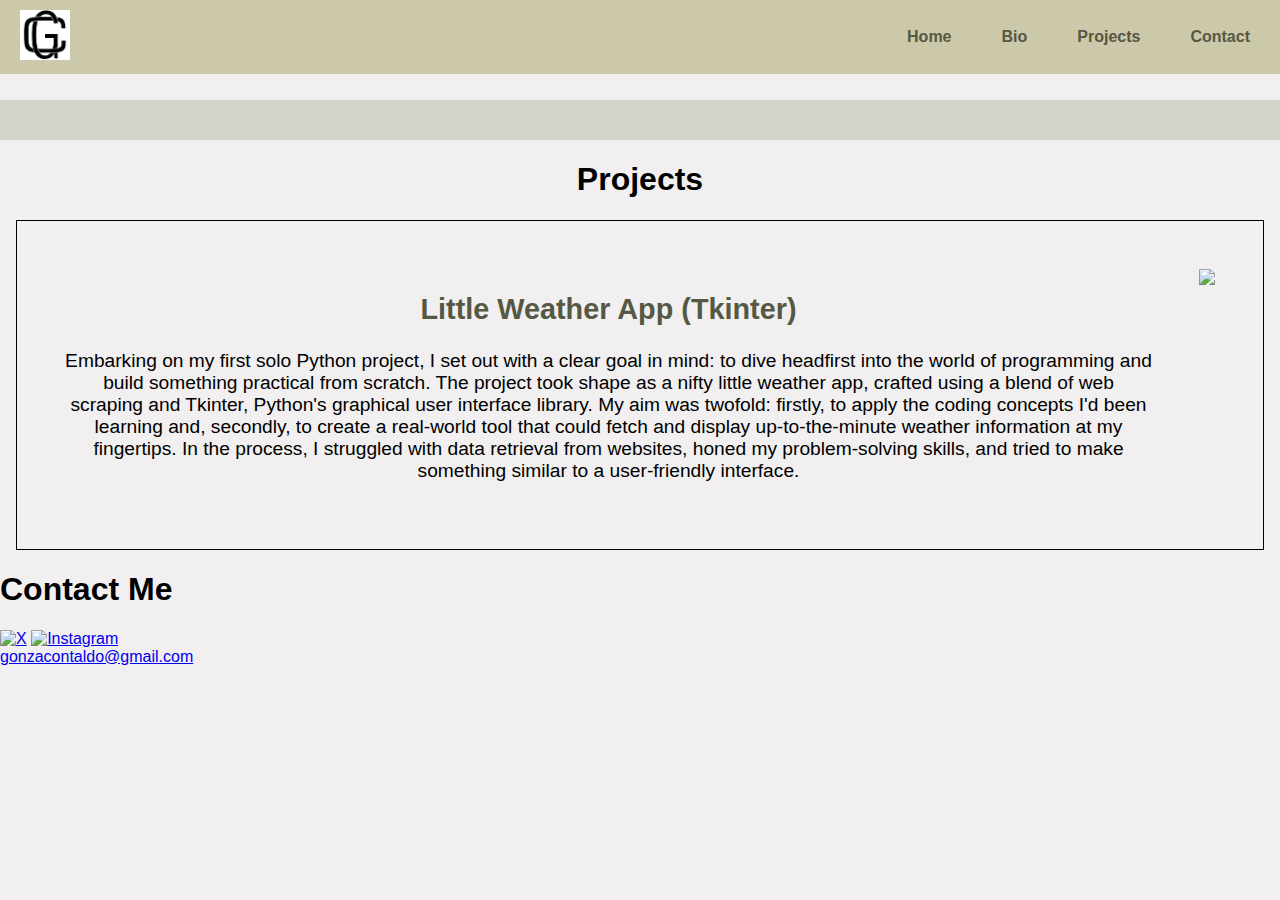
==== index.html @ 29512d29 "#" ====
<!DOCTYPE html>
<html lang="en">
<head>
    <meta charset="UTF-8">
    <meta name="viewport" content="width=device-width, initial-scale=1.0">
    <title>Gonzalo Contaldo</title>
    <link rel="stylesheet" href="style.css">
    <script language="javascript" src="p5.dom.js"></script>
    <script src="https://cdnjs.cloudflare.com/ajax/libs/p5.js/1.3.1/p5.js"></script>
    <script src="https://cdnjs.cloudflare.com/ajax/libs/p5.js/0.10.2/addons/p5.sound.min.js"></script>
</head>

<body>
    <nav class="navbar">
        <div class="logo">
            <img src="assets/Logo.png" alt="GC Logo">
        </div>
        <ul class="nav-links">
            <li><a href="#home">Home</a></li>
            <li><a href="#bio">Bio</a></li>
            <li><a href="#projects">Projects</a></li>
            <li><a href="#contact">Contact</a></li>
        </ul>
    </nav>

    <div class="header">
        <div id="sketch-holder">
            <script src="assets/sketch.js"></script>
        </div>
    </div>
    <div class="projects">
        <h1>Projects</h1>
        <div class="project-holder">
            <div class="project-child-1">
                <h2 class="project-title">Little Weather App (Tkinter)</h2>
                <p class="project-desc">Embarking on my first solo Python project, I set out with a clear goal in mind: to dive headfirst into the world of programming and build something practical from scratch. The project took shape as a nifty little weather app, crafted using a blend of web scraping and Tkinter, Python's graphical user interface library. My aim was twofold: firstly, to apply the coding concepts I'd been learning and, secondly, to create a real-world tool that could fetch and display up-to-the-minute weather information at my fingertips. In the process, I struggled with data retrieval from websites, honed my problem-solving skills, and tried to make something similar to a user-friendly interface. </p>
            </div>
            <div class="project-child">
                <img src="assets/project.png">
            </div>
        </div>        
    </div>
</body>
<footer class="footer">
    <div class="social-media">
        <h1>Contact Me</h1>
        <a href="https://twitter.com/GonzaContaldo" target="_blank"><img src="assets/x-icon.png" alt="X"></a>
        <a href="https://www.instagram.com/gonzacontaldo/?hl=es#" target="_blank"><img src="assets/instagram-icon.png" alt="Instagram"></a>
    </div>
    <div class="gmail">
        <a href="gonzacontaldo@gmail.com">gonzacontaldo@gmail.com</a>
    </div>
</footer>
</html>
---- style.css ----
body {
    margin: 0;
    padding: 0;
    font-family: Arial, sans-serif;
    background-color: #F1EFEF; 
}

.navbar {
    background-color: #CCC8AA;
    position: fixed;
    top: 0;
    left: 0;
    width: 100%;
    display: flex;
    justify-content: space-between;
    align-items: center;
    padding: 10px 20px;
    z-index: 1;
}

.navbar .logo img {
    width: 50px;
}

.nav-links {
    list-style: none;
    display: flex;
}

.nav-links li {
    margin-right: 50px;

}

.nav-links a {
    text-decoration: none;
    color: #555843;
    font-weight: bold;
}

.header {
    margin-top: 100px;
    text-align: center;
    background-color: #D0D4CA; 
    padding: 20px; 
}

#sketch-holder {
    text-align: center;
}

.projects {
    text-align: center;
    margin-top: 20px;
}

.project-holder{
    display: flex;
    border: 1px solid black;
    margin: 1rem;
    padding: 2rem 2rem;
    text-align: center; 
}

.project-child-1{
    margin-right: 15px;
    padding: 1rem;
    font-size: larger;
}

.project-child{
    flex: 1;
    padding: 1rem 1rem;
    vertical-align: middle;
}

.project-title{
    text-align: center;
    color: #555843;
}

.project-desc{
    text-align: center;
    text-justify: auto;
}

#sketch-holder {
    overflow: hidden;
  }
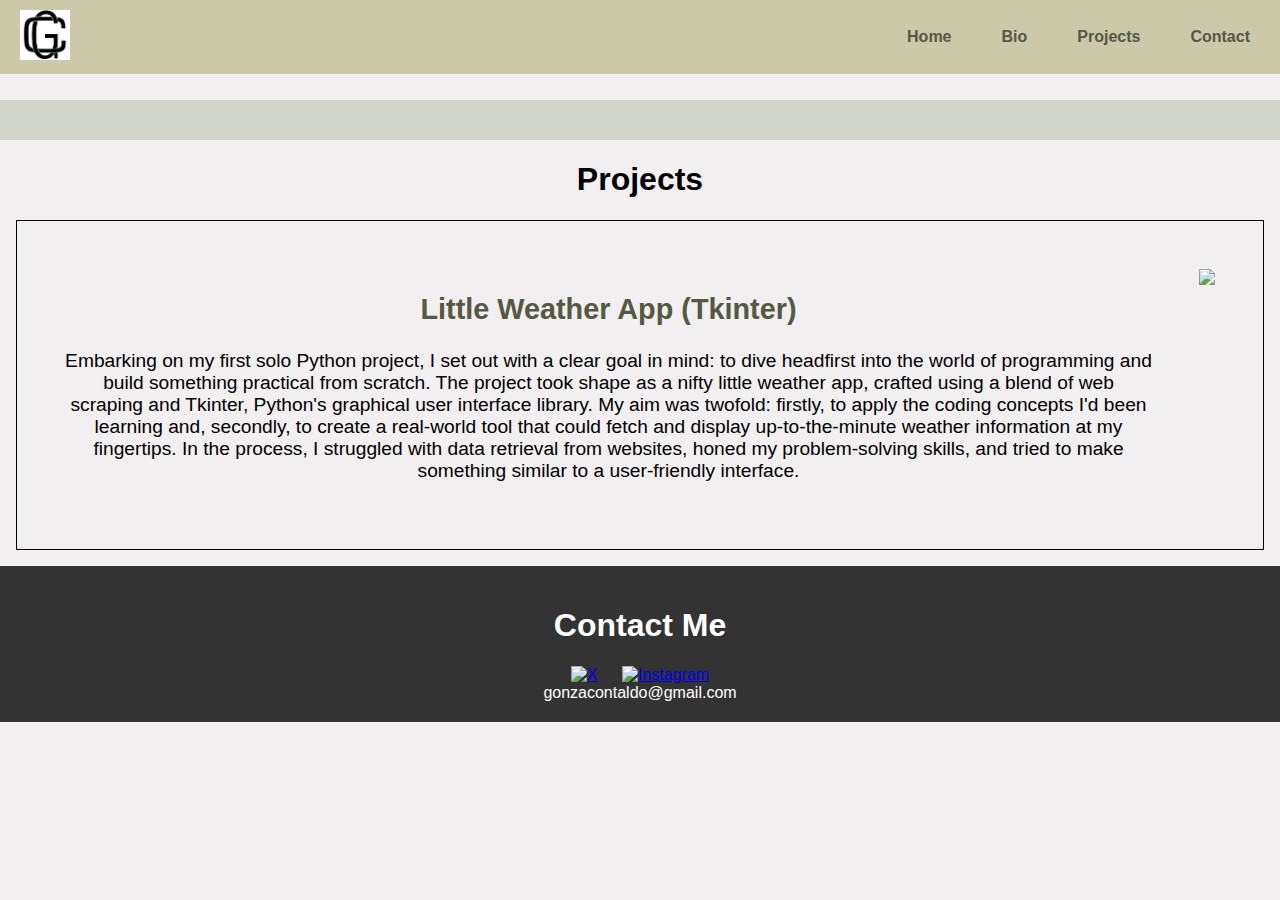
==== commit 275a2fc9: "#" ====
--- a/index.html
+++ b/index.html
@@ -47,8 +47,6 @@
         <a href="https://twitter.com/GonzaContaldo" target="_blank"><img src="assets/x-icon.png" alt="X"></a>
         <a href="https://www.instagram.com/gonzacontaldo/?hl=es#" target="_blank"><img src="assets/instagram-icon.png" alt="Instagram"></a>
     </div>
-    <div class="gmail">
-        <a href="gonzacontaldo@gmail.com">gonzacontaldo@gmail.com</a>
-    </div>
+    <a class="gmail">gonzacontaldo@gmail.com</a>
 </footer>
 </html>--- a/style.css
+++ b/style.css
@@ -87,4 +87,26 @@
 
 #sketch-holder {
     overflow: hidden;
-  }+  }
+
+
+.footer {
+    background-color: #333;
+    color: #fff;
+    padding: 20px;
+    text-align: center;
+}
+
+.social-media a {
+    display: inline-block;
+    margin: 0 10px;
+}
+
+.social-media img {
+    width: 30px; /* Adjust the size as needed */
+    height: auto;
+}
+
+.gmail {
+    padding-top: 5px;
+}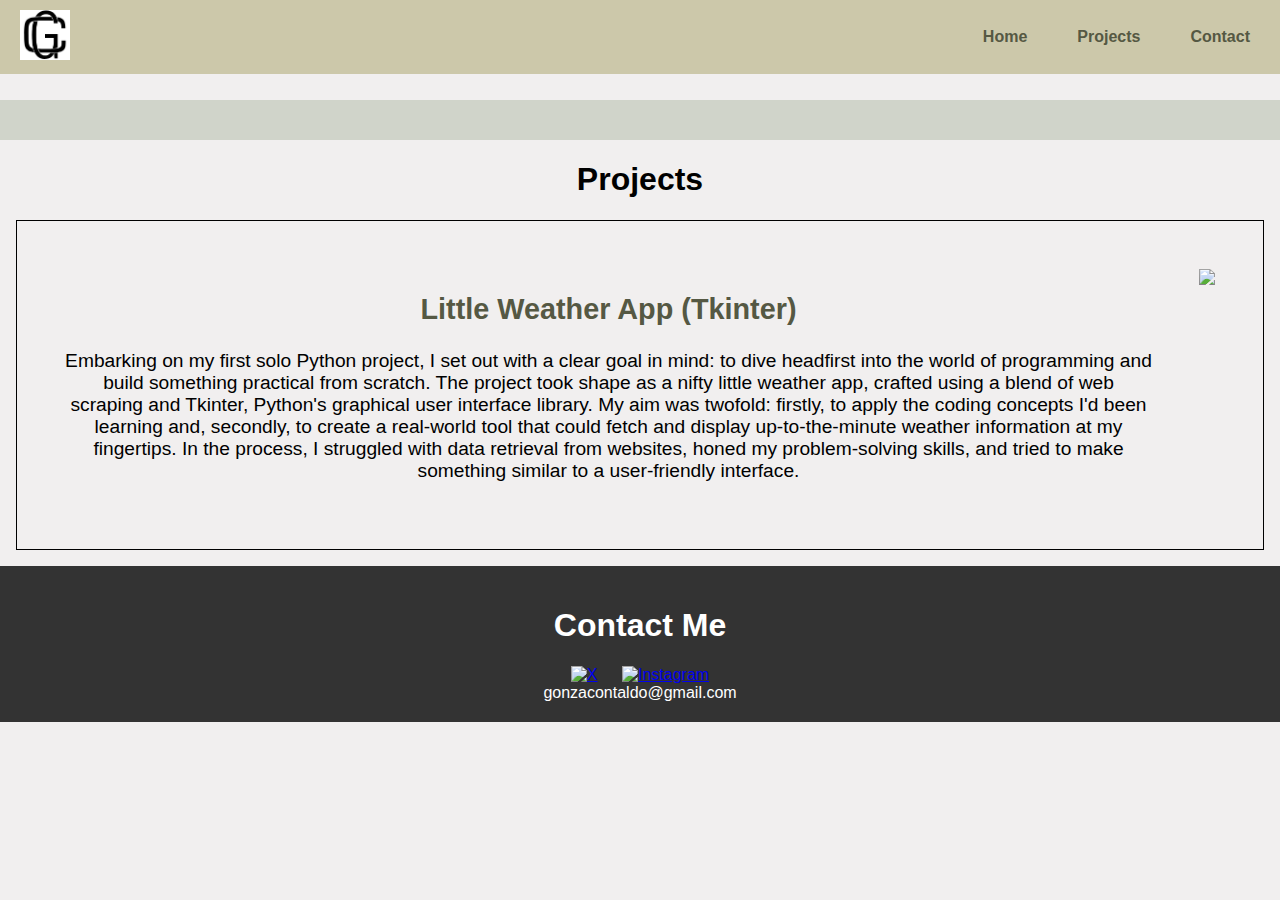
==== commit 00043391: "#" ====
--- a/index.html
+++ b/index.html
@@ -17,18 +17,17 @@
         </div>
         <ul class="nav-links">
             <li><a href="#home">Home</a></li>
-            <li><a href="#bio">Bio</a></li>
             <li><a href="#projects">Projects</a></li>
             <li><a href="#contact">Contact</a></li>
         </ul>
     </nav>
 
-    <div class="header">
+    <div class="header" id="home">
         <div id="sketch-holder">
             <script src="assets/sketch.js"></script>
         </div>
     </div>
-    <div class="projects">
+    <div class="projects" id="projects">
         <h1>Projects</h1>
         <div class="project-holder">
             <div class="project-child-1">
@@ -41,7 +40,7 @@
         </div>        
     </div>
 </body>
-<footer class="footer">
+<footer class="footer" id="contact">
     <div class="social-media">
         <h1>Contact Me</h1>
         <a href="https://twitter.com/GonzaContaldo" target="_blank"><img src="assets/x-icon.png" alt="X"></a>
--- a/style.css
+++ b/style.css
@@ -108,5 +108,5 @@
 }
 
 .gmail {
-    padding-top: 5px;
+    margin-top: 15px;
 }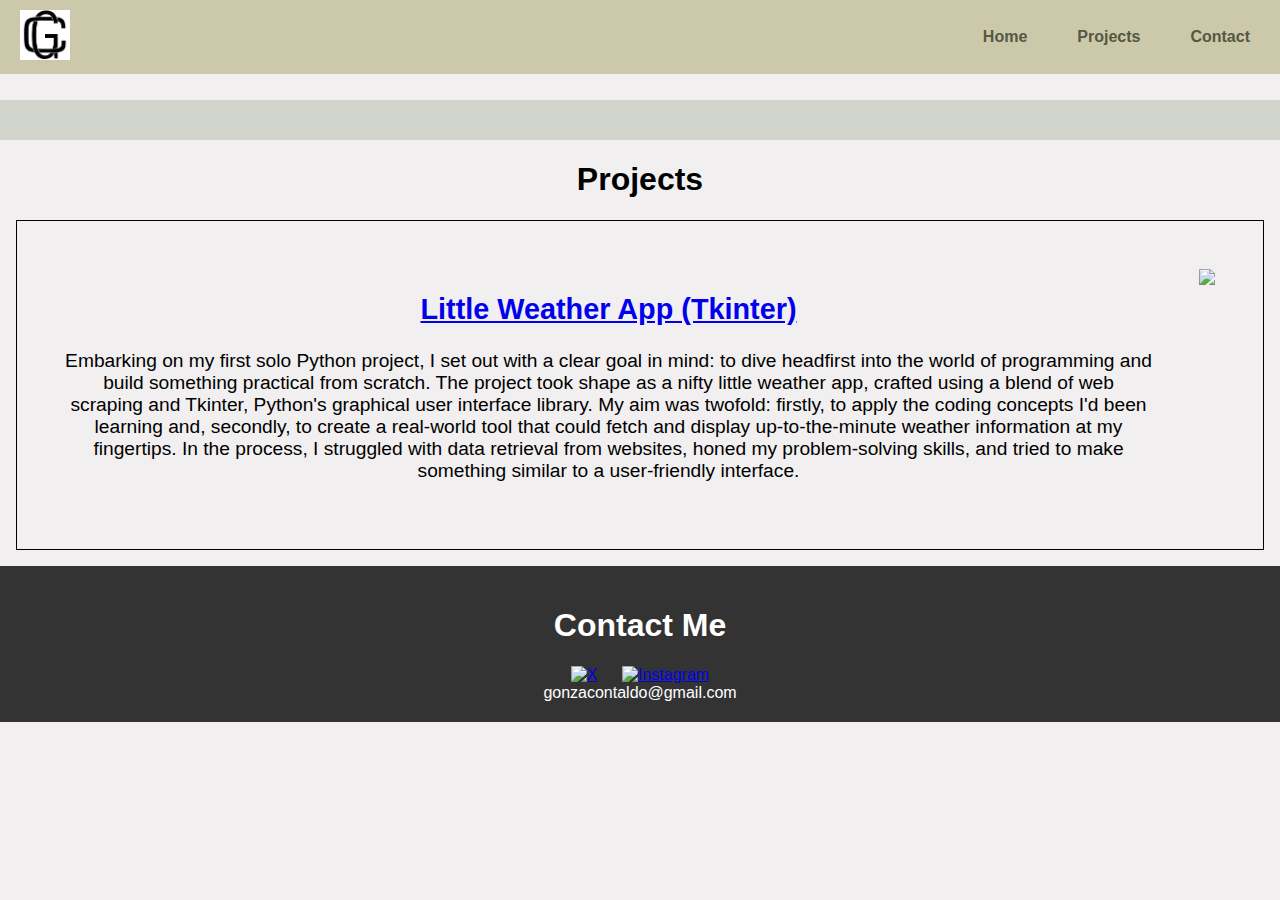
==== commit 3c28f86a: "#" ====
--- a/index.html
+++ b/index.html
@@ -31,7 +31,7 @@
         <h1>Projects</h1>
         <div class="project-holder">
             <div class="project-child-1">
-                <h2 class="project-title">Little Weather App (Tkinter)</h2>
+                <h2 class="project-title"><a href="project.html">Little Weather App (Tkinter)</a></h2>
                 <p class="project-desc">Embarking on my first solo Python project, I set out with a clear goal in mind: to dive headfirst into the world of programming and build something practical from scratch. The project took shape as a nifty little weather app, crafted using a blend of web scraping and Tkinter, Python's graphical user interface library. My aim was twofold: firstly, to apply the coding concepts I'd been learning and, secondly, to create a real-world tool that could fetch and display up-to-the-minute weather information at my fingertips. In the process, I struggled with data retrieval from websites, honed my problem-solving skills, and tried to make something similar to a user-friendly interface. </p>
             </div>
             <div class="project-child">
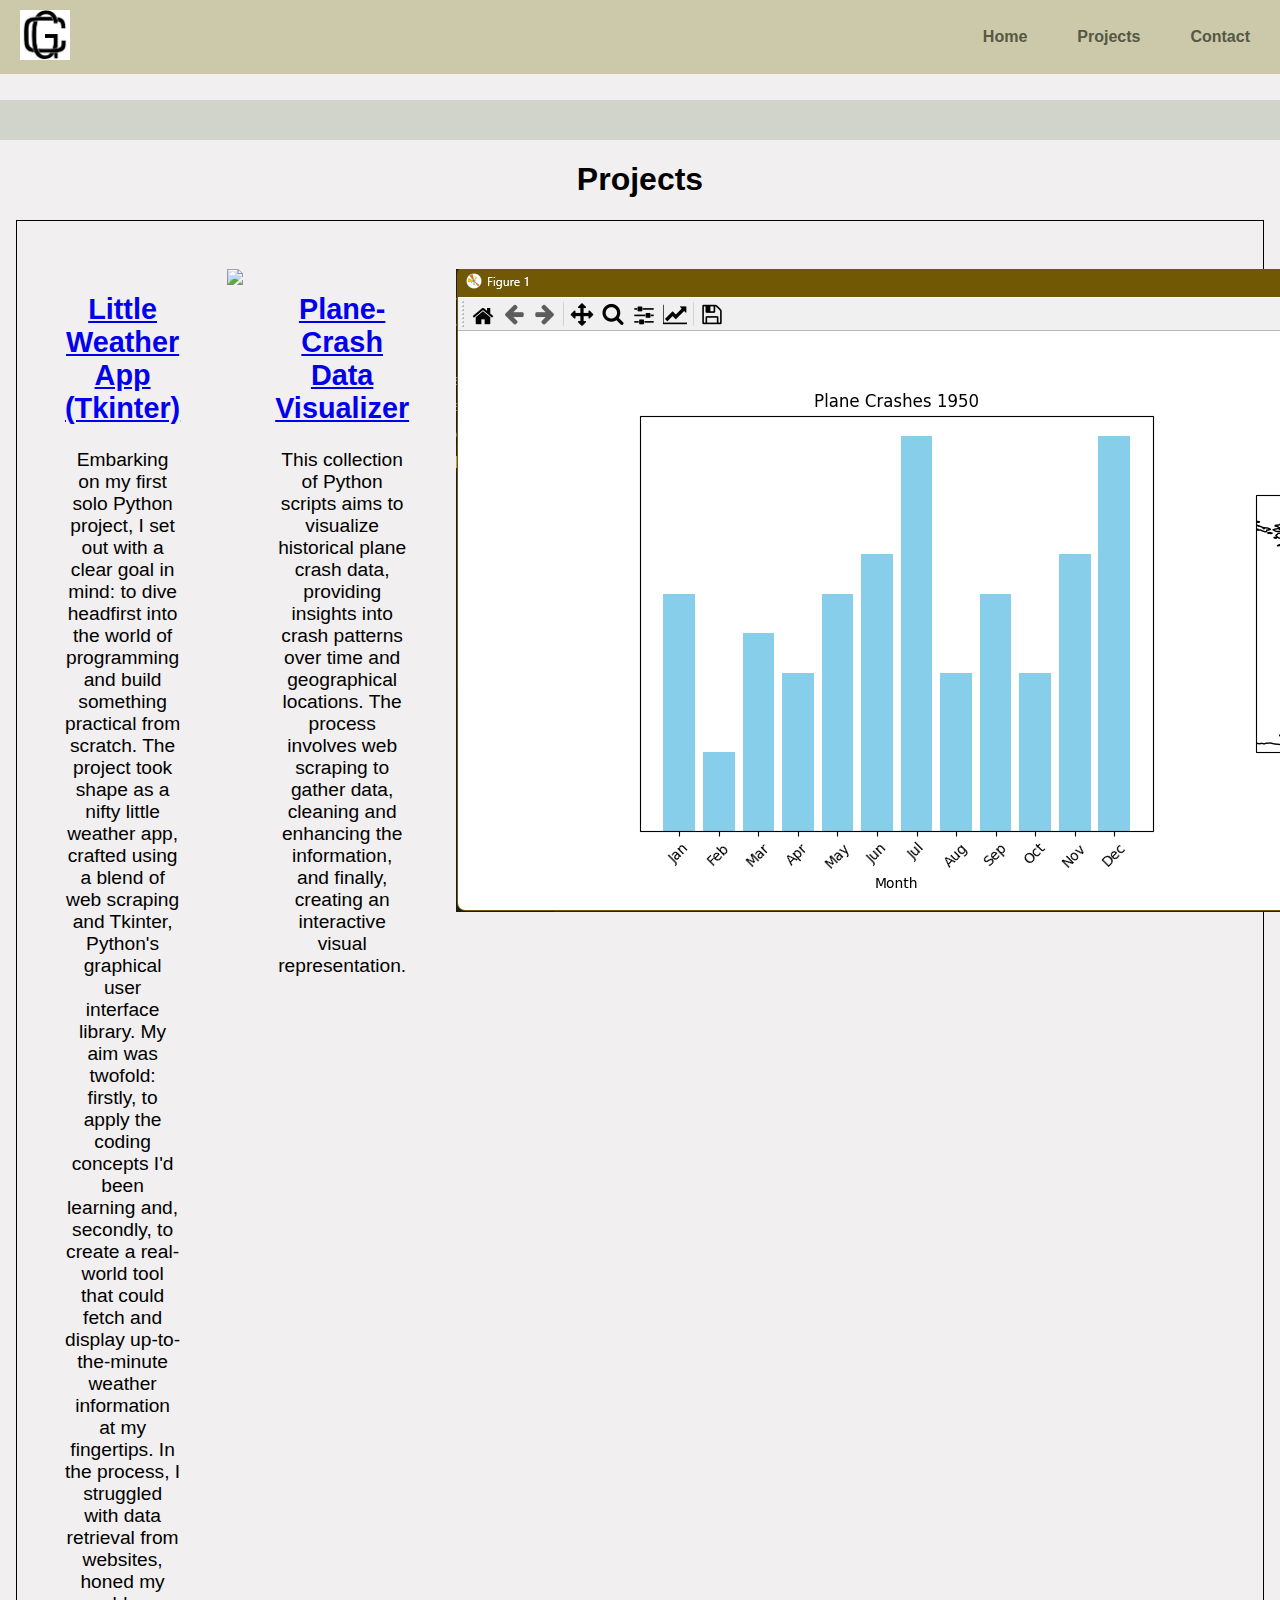
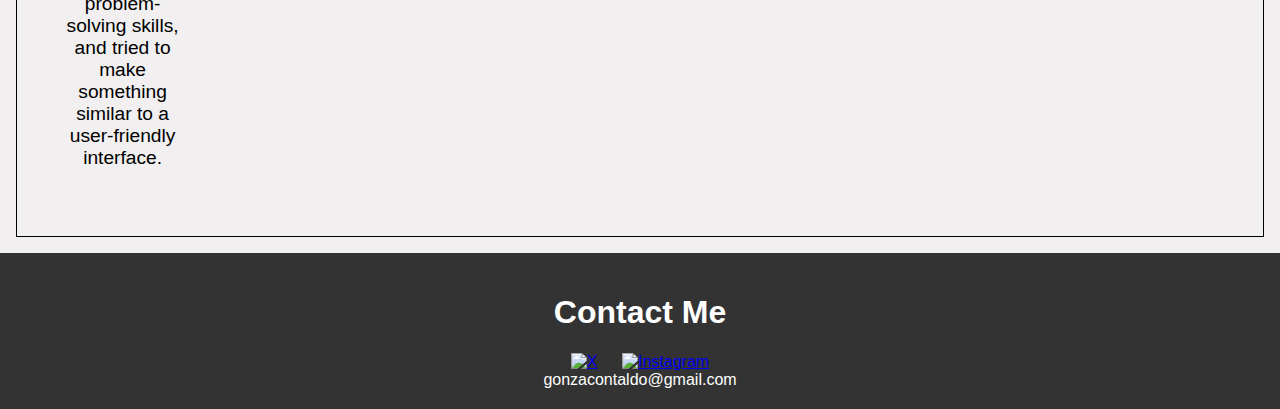
==== commit 96e851b6: "#" ====
--- a/index.html
+++ b/index.html
@@ -37,6 +37,13 @@
             <div class="project-child">
                 <img src="assets/project.png">
             </div>
+            <div class="project-child-1">
+                <h2 class="project-title"><a href="project.html">Plane-Crash Data Visualizer</a></h2>
+                <p class="project-desc">This collection of Python scripts aims to visualize historical plane crash data, providing insights into crash patterns over time and geographical locations. The process involves web scraping to gather data, cleaning and enhancing the information, and finally, creating an interactive visual representation. </p>
+            </div>
+            <div class="project-child">
+                <img src="assets/Plane-crash.png">
+            </div>
         </div>        
     </div>
 </body>
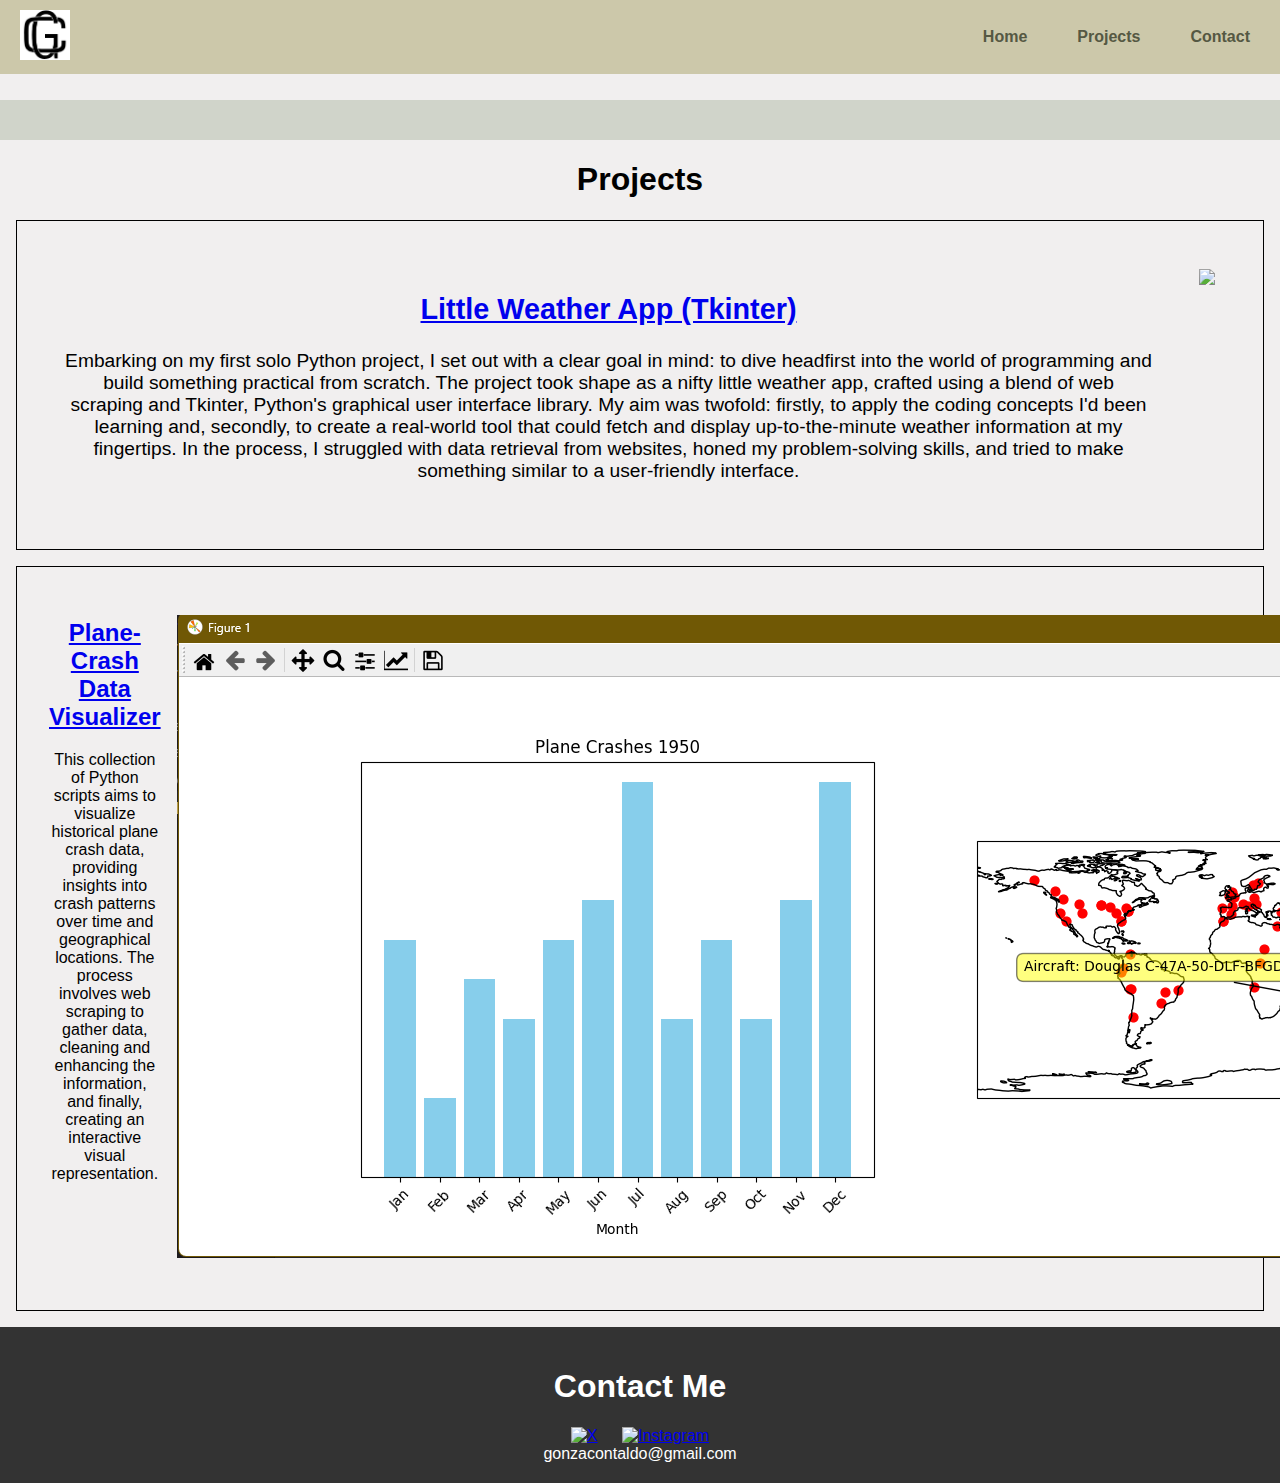
==== commit 59337cba: "#" ====
--- a/index.html
+++ b/index.html
@@ -37,14 +37,17 @@
             <div class="project-child">
                 <img src="assets/project.png">
             </div>
-            <div class="project-child-1">
+        </div>
+        <div class="project-holder">
+            <div class="project-child-2">
                 <h2 class="project-title"><a href="project.html">Plane-Crash Data Visualizer</a></h2>
                 <p class="project-desc">This collection of Python scripts aims to visualize historical plane crash data, providing insights into crash patterns over time and geographical locations. The process involves web scraping to gather data, cleaning and enhancing the information, and finally, creating an interactive visual representation. </p>
             </div>
             <div class="project-child">
                 <img src="assets/Plane-crash.png">
             </div>
-        </div>        
+        </div>
+                    
     </div>
 </body>
 <footer class="footer" id="contact">
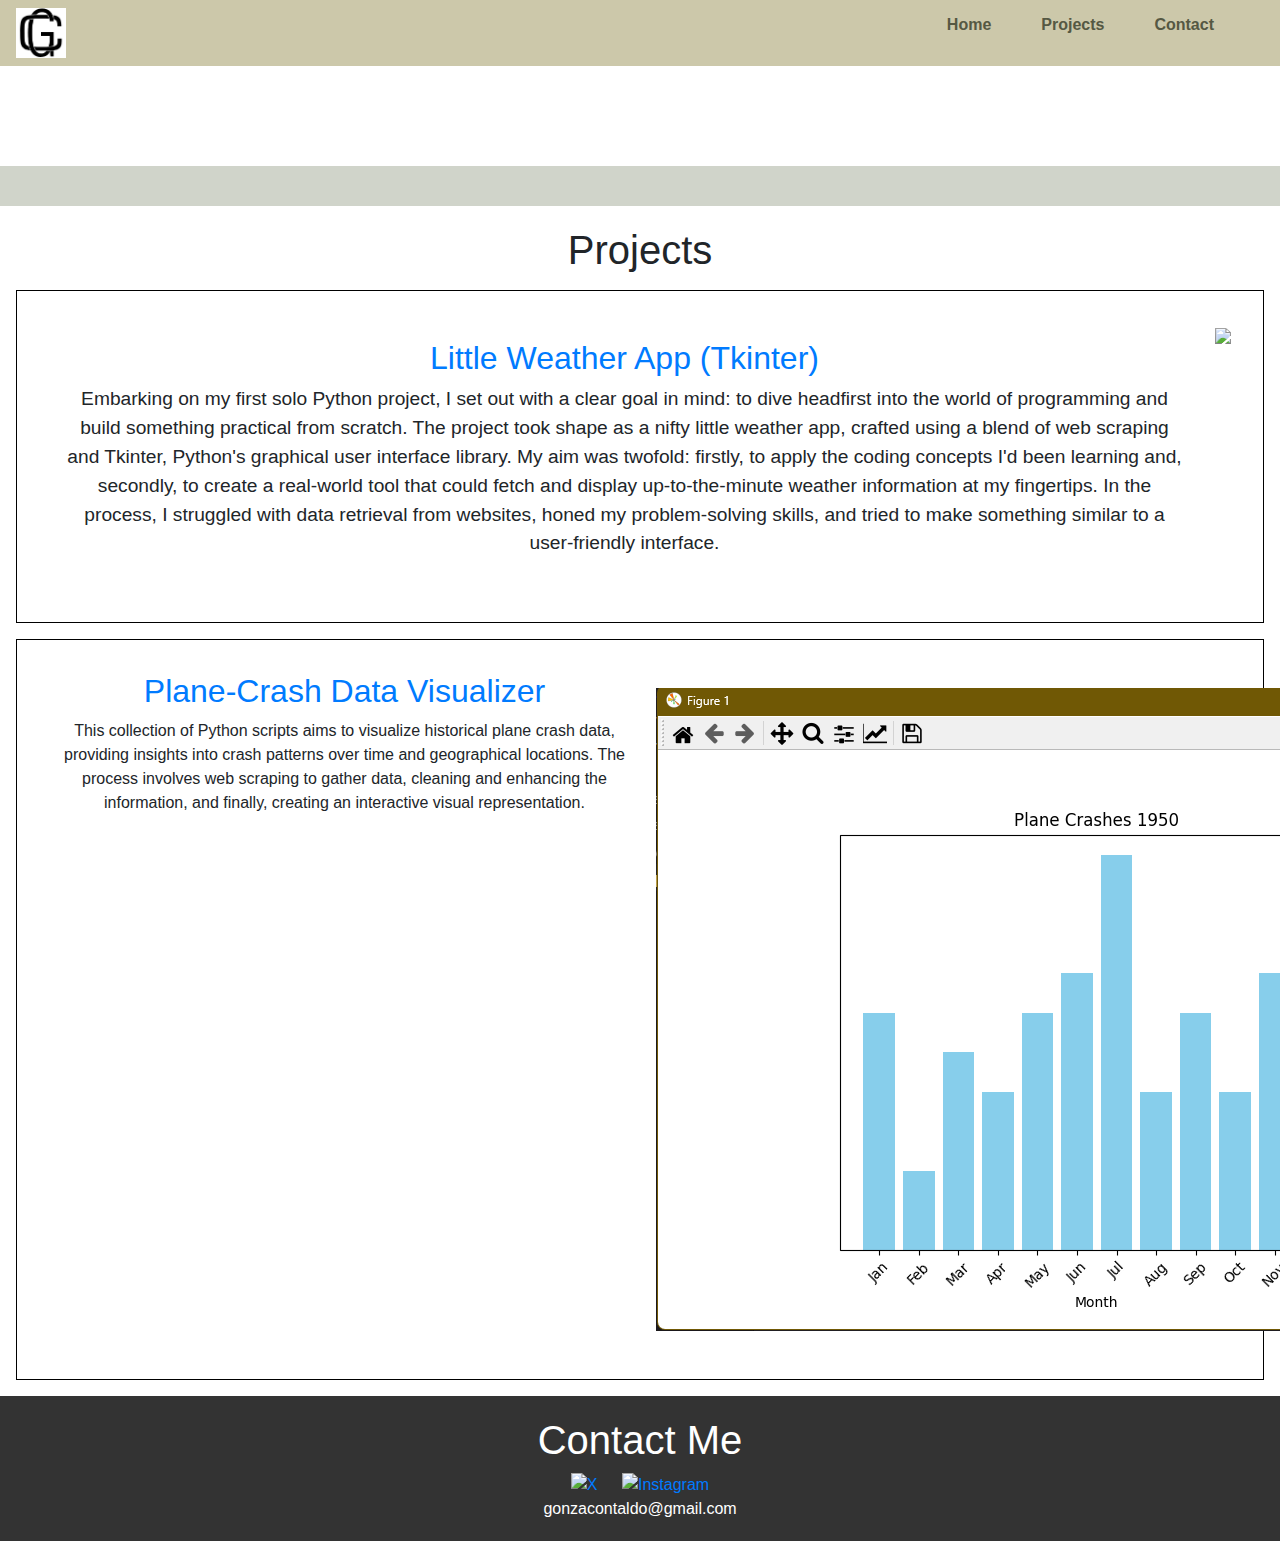
==== commit f1cb44cc: "#" ====
--- a/index.html
+++ b/index.html
@@ -8,6 +8,7 @@
     <script language="javascript" src="p5.dom.js"></script>
     <script src="https://cdnjs.cloudflare.com/ajax/libs/p5.js/1.3.1/p5.js"></script>
     <script src="https://cdnjs.cloudflare.com/ajax/libs/p5.js/0.10.2/addons/p5.sound.min.js"></script>
+    <link rel="stylesheet" href="https://cdn.jsdelivr.net/npm/bootstrap@4.3.1/dist/css/bootstrap.min.css" integrity="sha384-ggOyR0iXCbMQv3Xipma34MD+dH/1fQ784/j6cY/iJTQUOhcWr7x9JvoRxT2MZw1T" crossorigin="anonymous">
 </head>
 
 <body>
@@ -43,8 +44,8 @@
                 <h2 class="project-title"><a href="project.html">Plane-Crash Data Visualizer</a></h2>
                 <p class="project-desc">This collection of Python scripts aims to visualize historical plane crash data, providing insights into crash patterns over time and geographical locations. The process involves web scraping to gather data, cleaning and enhancing the information, and finally, creating an interactive visual representation. </p>
             </div>
-            <div class="project-child">
-                <img src="assets/Plane-crash.png">
+            <div class="project-child-img">
+                <img src="assets/Plane-crash.png" class="img-responsive">
             </div>
         </div>
                     
--- a/style.css
+++ b/style.css
@@ -69,10 +69,11 @@
     font-size: larger;
 }
 
-.project-child{
+.project-child-img{
     flex: 1;
     padding: 1rem 1rem;
     vertical-align: middle;
+    width: 50%;
 }
 
 .project-title{
@@ -109,4 +110,5 @@
 
 .gmail {
     margin-top: 15px;
-}+}
+
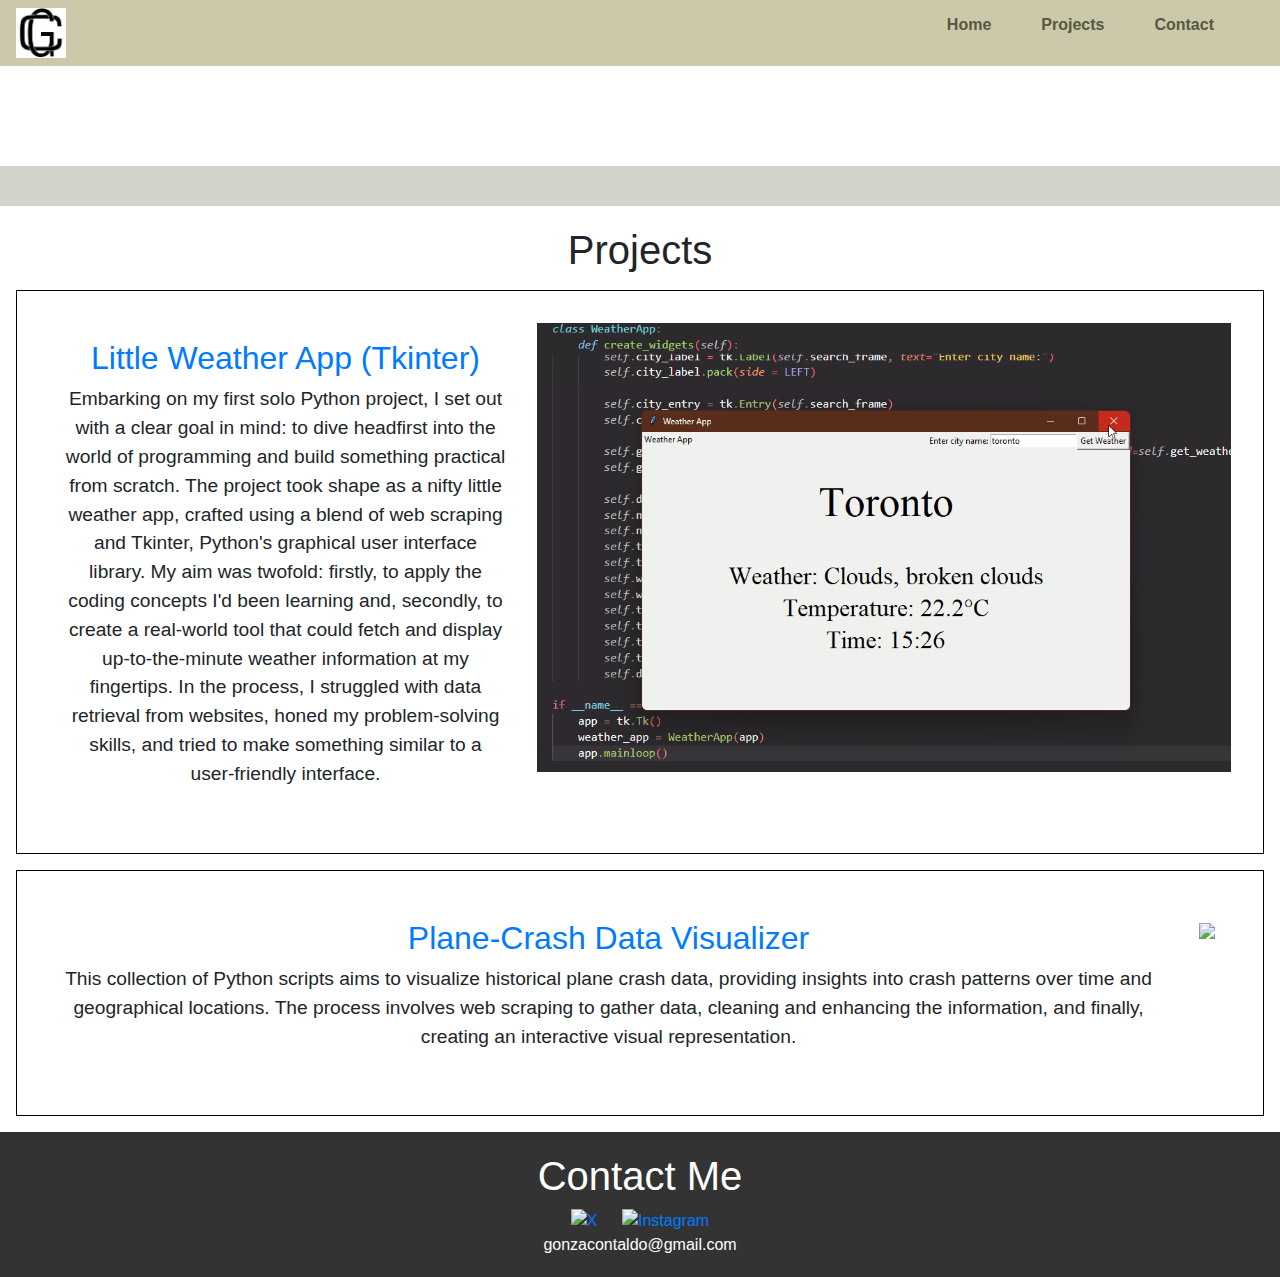
==== commit 21a1b193: "#" ====
--- a/index.html
+++ b/index.html
@@ -1,5 +1,6 @@
 <!DOCTYPE html>
 <html lang="en">
+
 <head>
     <meta charset="UTF-8">
     <meta name="viewport" content="width=device-width, initial-scale=1.0">
@@ -8,7 +9,8 @@
     <script language="javascript" src="p5.dom.js"></script>
     <script src="https://cdnjs.cloudflare.com/ajax/libs/p5.js/1.3.1/p5.js"></script>
     <script src="https://cdnjs.cloudflare.com/ajax/libs/p5.js/0.10.2/addons/p5.sound.min.js"></script>
-    <link rel="stylesheet" href="https://cdn.jsdelivr.net/npm/bootstrap@4.3.1/dist/css/bootstrap.min.css" integrity="sha384-ggOyR0iXCbMQv3Xipma34MD+dH/1fQ784/j6cY/iJTQUOhcWr7x9JvoRxT2MZw1T" crossorigin="anonymous">
+    <link rel="stylesheet" href="https://cdn.jsdelivr.net/npm/bootstrap@4.3.1/dist/css/bootstrap.min.css"
+        integrity="sha384-ggOyR0iXCbMQv3Xipma34MD+dH/1fQ784/j6cY/iJTQUOhcWr7x9JvoRxT2MZw1T" crossorigin="anonymous">
 </head>
 
 <body>
@@ -32,31 +34,43 @@
         <h1>Projects</h1>
         <div class="project-holder">
             <div class="project-child-1">
-                <h2 class="project-title"><a href="project.html">Little Weather App (Tkinter)</a></h2>
-                <p class="project-desc">Embarking on my first solo Python project, I set out with a clear goal in mind: to dive headfirst into the world of programming and build something practical from scratch. The project took shape as a nifty little weather app, crafted using a blend of web scraping and Tkinter, Python's graphical user interface library. My aim was twofold: firstly, to apply the coding concepts I'd been learning and, secondly, to create a real-world tool that could fetch and display up-to-the-minute weather information at my fingertips. In the process, I struggled with data retrieval from websites, honed my problem-solving skills, and tried to make something similar to a user-friendly interface. </p>
+                <h2 class="project-title"><a href="project1.html">Little Weather App (Tkinter)</a></h2>
+                <p class="project-desc">Embarking on my first solo Python project, I set out with a clear goal in mind:
+                    to dive headfirst into the world of programming and build something practical from scratch. The
+                    project took shape as a nifty little weather app, crafted using a blend of web scraping and Tkinter,
+                    Python's graphical user interface library. My aim was twofold: firstly, to apply the coding concepts
+                    I'd been learning and, secondly, to create a real-world tool that could fetch and display
+                    up-to-the-minute weather information at my fingertips. In the process, I struggled with data
+                    retrieval from websites, honed my problem-solving skills, and tried to make something similar to a
+                    user-friendly interface. </p>
             </div>
             <div class="project-child">
-                <img src="assets/project.png">
+                <img src="images/project.png">
             </div>
         </div>
         <div class="project-holder">
-            <div class="project-child-2">
-                <h2 class="project-title"><a href="project.html">Plane-Crash Data Visualizer</a></h2>
-                <p class="project-desc">This collection of Python scripts aims to visualize historical plane crash data, providing insights into crash patterns over time and geographical locations. The process involves web scraping to gather data, cleaning and enhancing the information, and finally, creating an interactive visual representation. </p>
+            <div class="project-child-1">
+                <h2 class="project-title"><a href="project2.html">Plane-Crash Data Visualizer</a></h2>
+                <p class="project-desc">This collection of Python scripts aims to visualize historical plane crash data,
+                    providing insights into crash patterns over time and geographical locations. The process involves
+                    web scraping to gather data, cleaning and enhancing the information, and finally, creating an
+                    interactive visual representation. </p>
             </div>
             <div class="project-child-img">
                 <img src="assets/Plane-crash.png" class="img-responsive">
             </div>
         </div>
-                    
+
     </div>
 </body>
 <footer class="footer" id="contact">
     <div class="social-media">
         <h1>Contact Me</h1>
         <a href="https://twitter.com/GonzaContaldo" target="_blank"><img src="assets/x-icon.png" alt="X"></a>
-        <a href="https://www.instagram.com/gonzacontaldo/?hl=es#" target="_blank"><img src="assets/instagram-icon.png" alt="Instagram"></a>
+        <a href="https://www.instagram.com/gonzacontaldo/?hl=es#" target="_blank"><img src="assets/instagram-icon.png"
+                alt="Instagram"></a>
     </div>
     <a class="gmail">gonzacontaldo@gmail.com</a>
 </footer>
+
 </html>--- a/style.css
+++ b/style.css
@@ -74,6 +74,7 @@
     padding: 1rem 1rem;
     vertical-align: middle;
     width: 50%;
+    height: auto;
 }
 
 .project-title{
